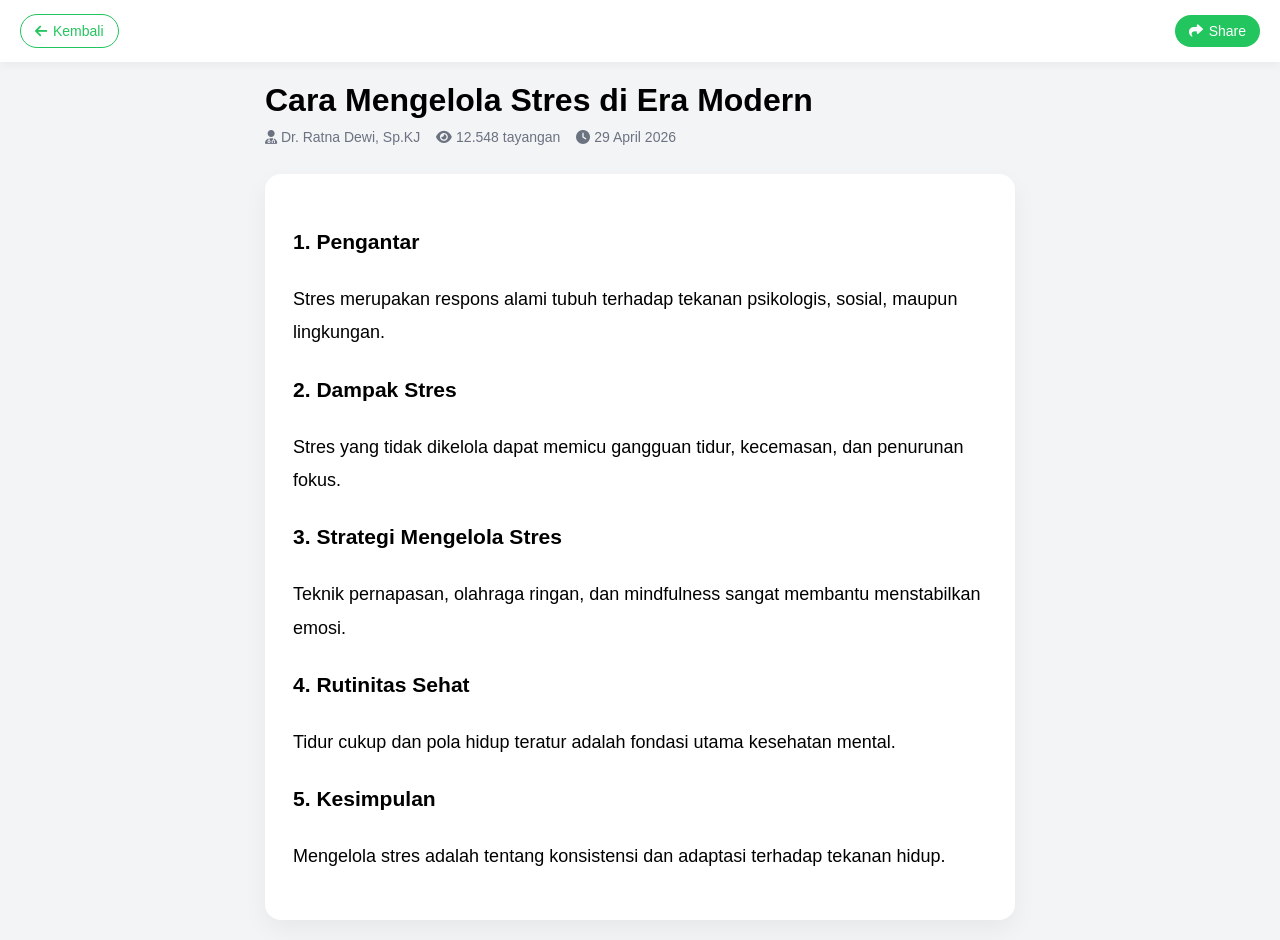
==== files/article.html @ f466cf1f "lomba-11" ====
<!DOCTYPE html>
<html lang="id">

<head>
    <meta charset="UTF-8">
    <title>MindCheck Article</title>

    <link rel="stylesheet" href="https://cdnjs.cloudflare.com/ajax/libs/font-awesome/6.5.0/css/all.min.css">

    <style>
        body {
            margin: 0;
            font-family: Arial, sans-serif;
            background: #f3f4f6;
        }

        /* TOPBAR */
        .topbar {
            position: sticky;
            top: 0;
            background: white;
            padding: 14px 20px;
            display: flex;
            justify-content: space-between;
            align-items: center;
            box-shadow: 0 2px 10px rgba(0, 0, 0, 0.05);
        }

        .back,
        .share {
            border-radius: 999px;
            padding: 8px 14px;
            display: flex;
            align-items: center;
            gap: 6px;
            cursor: pointer;
            font-size: 14px;
        }

        .back {
            border: 1px solid #22c55e;
            color: #22c55e;
            background: transparent;
        }

        .share {
            background: #22c55e;
            border: none;
            color: white;
        }

        /* CONTAINER */
        .container {
            max-width: 750px;
            margin: auto;
            padding: 20px;
        }

        /* TITLE */
        .title {
            font-size: 32px;
            font-weight: 700;
            margin-bottom: 10px;
        }

        /* META */
        .meta {
            font-size: 14px;
            color: #6b7280;
            display: flex;
            gap: 16px;
            flex-wrap: wrap;
            margin-bottom: 6px;
        }

        /* XP BADGE */
        .xp-badge {
            font-size: 13px;
            color: #16a34a;
            opacity: 0;
            transition: 0.3s;
            margin-bottom: 10px;
            display: flex;
            align-items: center;
            gap: 6px;
        }

        /* ARTICLE */
        .article {
            background: white;
            padding: 28px;
            border-radius: 16px;
            font-size: 18px;
            line-height: 1.85;
            box-shadow: 0 10px 25px rgba(0, 0, 0, 0.05);
        }

        /* SHARE MODAL */
        .modal {
            position: fixed;
            inset: 0;
            background: rgba(0, 0, 0, 0.4);
            display: none;
            align-items: center;
            justify-content: center;
        }

        .box {
            background: white;
            padding: 18px;
            border-radius: 14px;
            width: 360px;
        }

        .box input {
            width: 100%;
            padding: 9px;
            border-radius: 8px;
            border: 1px solid #ddd;
            margin-top: 10px;
        }

        .actions {
            display: flex;
            justify-content: space-between;
            margin-top: 12px;
        }

        .copy {
            background: #22c55e;
            color: white;
            border: none;
            padding: 6px 12px;
            border-radius: 8px;
        }

        .close {
            background: #e5e7eb;
            border: none;
            padding: 6px 12px;
            border-radius: 8px;
        }
    </style>
</head>

<body>

    <div class="topbar">
        <button class="back">
            <i class="fa fa-arrow-left"></i> Kembali
        </button>

        <button class="share" onclick="openShare()">
            <i class="fa fa-share"></i> Share
        </button>
    </div>

    <div class="container">

        <div class="title">
            Cara Mengelola Stres di Era Modern
        </div>

        <div class="meta">
            <span><i class="fa fa-user-doctor"></i> Dr. Ratna Dewi, Sp.KJ</span>
            <span><i class="fa fa-eye"></i> 12.548 tayangan</span>
            <span><i class="fa fa-clock"></i> 29 April 2026</span>
        </div>

        <!-- XP BADGE -->
        <div class="xp-badge" id="xpBadge">
            <i class="fa fa-bolt"></i>
            <span id="xpText"></span>
        </div>

        <div class="article">

            <h3>1. Pengantar</h3>
            <p>
                Stres merupakan respons alami tubuh terhadap tekanan psikologis, sosial, maupun lingkungan.
            </p>

            <h3>2. Dampak Stres</h3>
            <p>
                Stres yang tidak dikelola dapat memicu gangguan tidur, kecemasan, dan penurunan fokus.
            </p>

            <h3>3. Strategi Mengelola Stres</h3>
            <p>
                Teknik pernapasan, olahraga ringan, dan mindfulness sangat membantu menstabilkan emosi.
            </p>

            <h3>4. Rutinitas Sehat</h3>
            <p>
                Tidur cukup dan pola hidup teratur adalah fondasi utama kesehatan mental.
            </p>

            <h3>5. Kesimpulan</h3>
            <p>
                Mengelola stres adalah tentang konsistensi dan adaptasi terhadap tekanan hidup.
            </p>

        </div>

    </div>

    <!-- SHARE MODAL -->
    <div class="modal" id="modal">
        <div class="box">
            <b>Share Artikel</b>

            <input id="link" readonly>

            <div class="actions">
                <button class="copy" onclick="copyLink()">
                    <i class="fa fa-copy"></i> Copy
                </button>

                <button class="close" onclick="closeShare()">
                    Close
                </button>
            </div>
        </div>
    </div>

    <script>

        /* =====================
           SHARE LINK FIXED
        ===================== */
        const slug = "cara-mengelola-stres-di-era-modern";
        const shareURL = `https://mindcheck.co.id/article/${slug}`;

        document.getElementById("link").value = shareURL;

        /* MODAL */
        function openShare() {
            document.getElementById("modal").style.display = "flex";
        }

        function closeShare() {
            document.getElementById("modal").style.display = "none";
        }

        function copyLink() {
            navigator.clipboard.writeText(shareURL);
            showXP(15);
        }

        /* =====================
           XP BADGE SYSTEM
        ===================== */

        let xp = 0;

        function showXP(amount) {
            const badge = document.getElementById("xpBadge");
            document.getElementById("xpText").innerText = `XP +${amount}`;

            badge.style.opacity = "1";

            setTimeout(() => {
                badge.style.opacity = "0";
            }, 1000);
        }

        /* =====================
           4 DETIK AUTO REWARD
        ===================== */
        setTimeout(() => {

            const gain = 15;

            showXP(gain);

            let step = 0;
            const steps = 25;

            const interval = setInterval(() => {

                step++;

                xp += gain / steps;

                if (step >= steps) {
                    clearInterval(interval);
                }

            }, 40);

        }, 4000);

    </script>

</body>

</html>
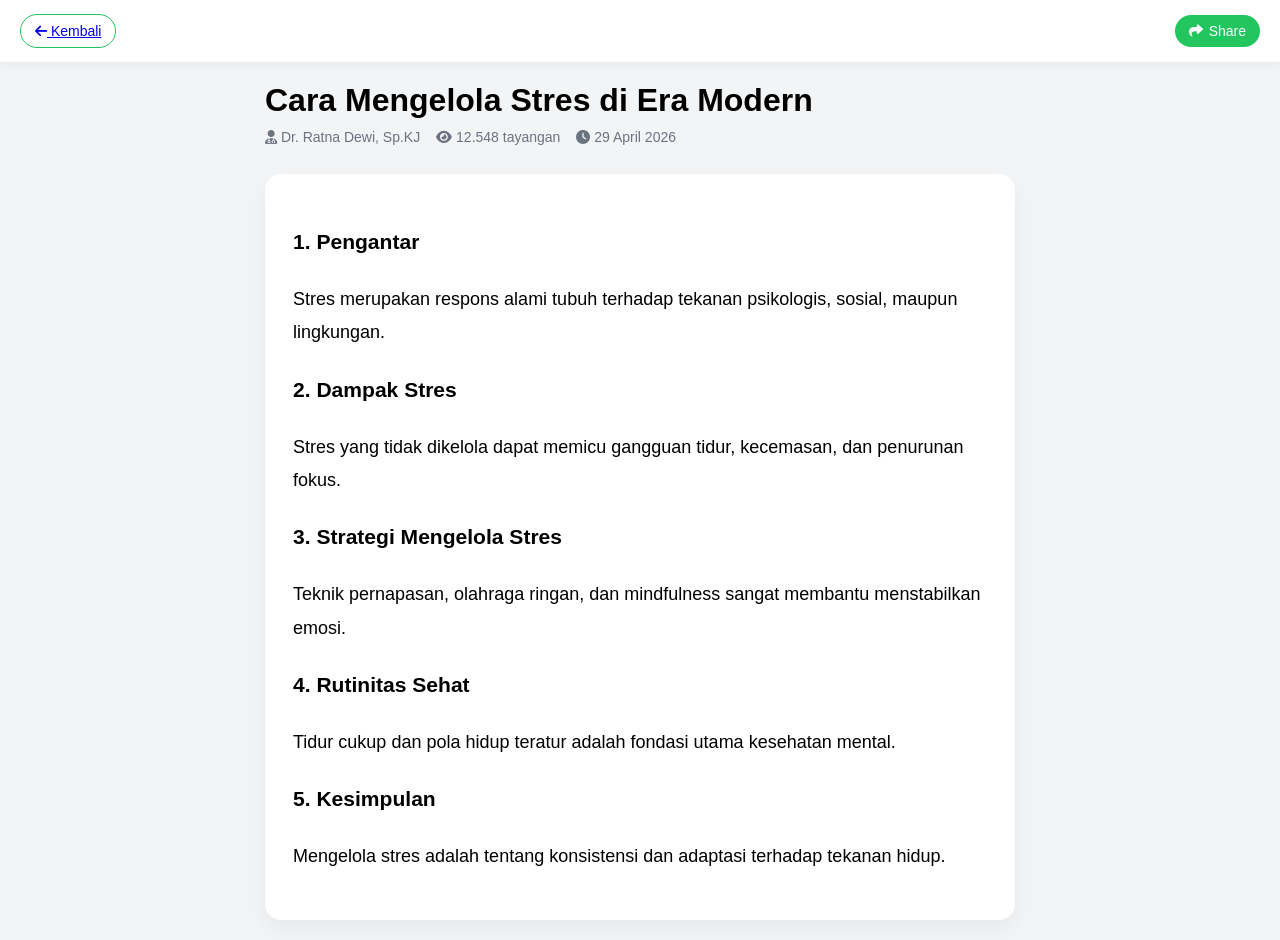
==== commit 39bb8320: "refactor js code" ====
--- a/files/article.html
+++ b/files/article.html
@@ -14,7 +14,6 @@
             background: #f3f4f6;
         }
 
-        /* TOPBAR */
         .topbar {
             position: sticky;
             top: 0;
@@ -49,21 +48,18 @@
             color: white;
         }
 
-        /* CONTAINER */
         .container {
             max-width: 750px;
             margin: auto;
             padding: 20px;
         }
 
-        /* TITLE */
         .title {
             font-size: 32px;
             font-weight: 700;
             margin-bottom: 10px;
         }
 
-        /* META */
         .meta {
             font-size: 14px;
             color: #6b7280;
@@ -73,7 +69,6 @@
             margin-bottom: 6px;
         }
 
-        /* XP BADGE */
         .xp-badge {
             font-size: 13px;
             color: #16a34a;
@@ -85,7 +80,6 @@
             gap: 6px;
         }
 
-        /* ARTICLE */
         .article {
             background: white;
             padding: 28px;
@@ -95,7 +89,6 @@
             box-shadow: 0 10px 25px rgba(0, 0, 0, 0.05);
         }
 
-        /* SHARE MODAL */
         .modal {
             position: fixed;
             inset: 0;
@@ -147,7 +140,9 @@
 
     <div class="topbar">
         <button class="back">
-            <i class="fa fa-arrow-left"></i> Kembali
+            <a href="index.html">
+                <i class="fa fa-arrow-left"></i> Kembali
+            </a>
         </button>
 
         <button class="share" onclick="openShare()">
@@ -167,7 +162,7 @@
             <span><i class="fa fa-clock"></i> 29 April 2026</span>
         </div>
 
-        <!-- XP BADGE -->
+        
         <div class="xp-badge" id="xpBadge">
             <i class="fa fa-bolt"></i>
             <span id="xpText"></span>
@@ -204,7 +199,7 @@
 
     </div>
 
-    <!-- SHARE MODAL -->
+    
     <div class="modal" id="modal">
         <div class="box">
             <b>Share Artikel</b>
@@ -225,15 +220,11 @@
 
     <script>
 
-        /* =====================
-           SHARE LINK FIXED
-        ===================== */
         const slug = "cara-mengelola-stres-di-era-modern";
         const shareURL = `https://mindcheck.co.id/article/${slug}`;
 
         document.getElementById("link").value = shareURL;
 
-        /* MODAL */
         function openShare() {
             document.getElementById("modal").style.display = "flex";
         }
@@ -247,10 +238,6 @@
             showXP(15);
         }
 
-        /* =====================
-           XP BADGE SYSTEM
-        ===================== */
-
         let xp = 0;
 
         function showXP(amount) {
@@ -264,9 +251,6 @@
             }, 1000);
         }
 
-        /* =====================
-           4 DETIK AUTO REWARD
-        ===================== */
         setTimeout(() => {
 
             const gain = 15;
@@ -294,4 +278,4 @@
 
 </body>
 
-</html>+</html>
